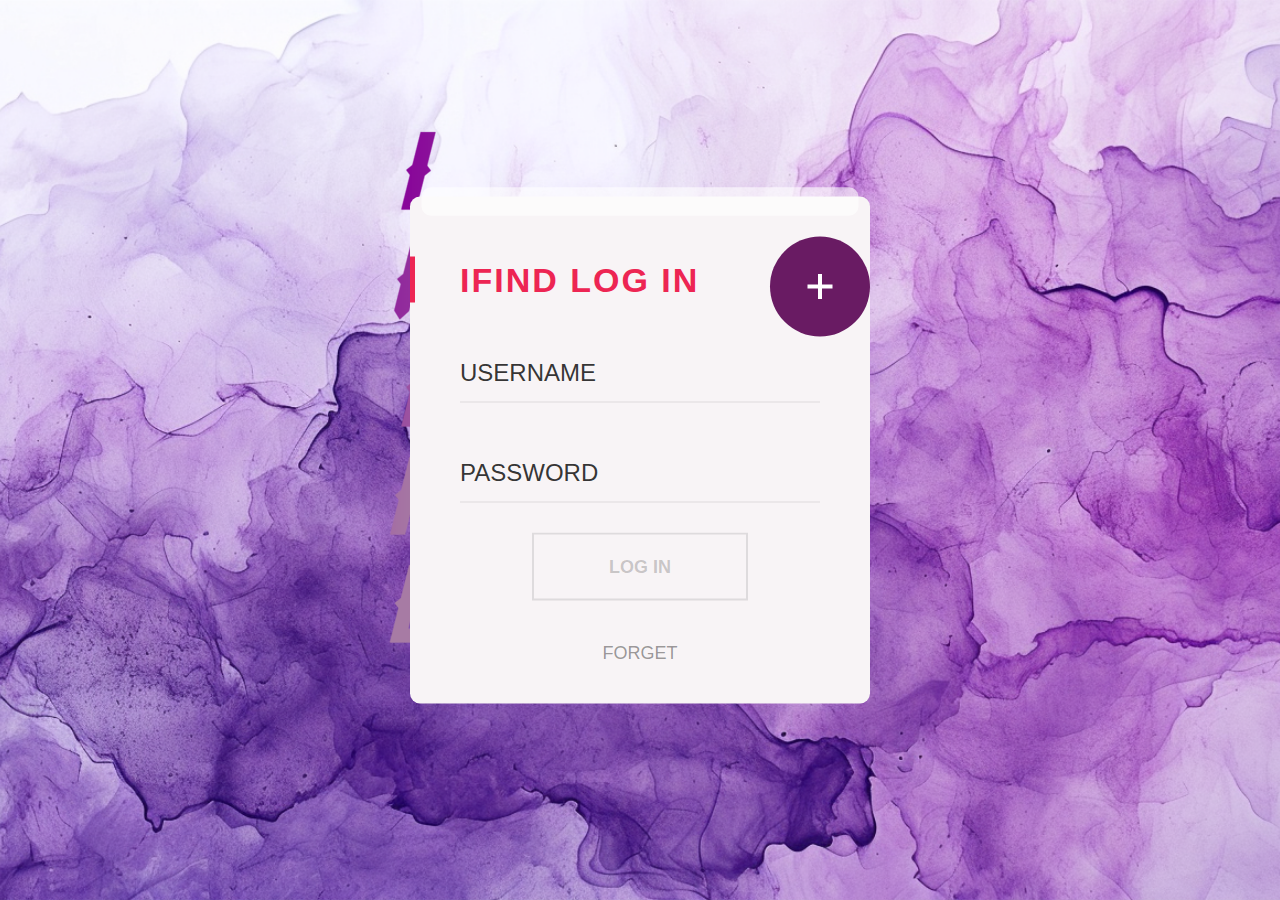
==== index.html @ 1aa24431 "update" ====
<!DOCTYPE html>
<html >
<head>
  <meta charset="UTF-8">
   <title>登录界面</title>

   <meta name="keywords" content="注册登录界面" />

<link type="text/css" rel="stylesheet" href="css/style.css">
<!-- <script src ="https://unpkg.com/vue@next"></script> -->
</head>

<body>
   <img src="images/logo.png" alt="Logo" class="logo">
  <div class="materialContainer">
   <div class="box">
      <div class="title">IFIND
         LOG IN
      </div>
      <div class="input">
         <label for="name">USERNAME</label>
         <input type="text" name="name" id="name" required>
         <span class="spin"></span>
      </div>
      <div class="input">
         <label for="pass">PASSWORD</label>
         <input type="password" name="pass" id="pass" required>
         <span class="spin"></span>
      </div>
      <div class="button login">
         <button><span>LOG IN</span> <i class="fa fa-check"></i></button>
      </div>
      <a href="forget/index.html" class="pass-forgot">FORGET</a>
   </div>
   <div class="overbox">
      <div class="material-button alt-2"><span class="shape"></span></div>
      <div class="title">REGESTER</div>
      <div class="input">
         <label for="regname">USERNAME</label>
         <input type="text" name="regname" id="regname">
         <span class="spin"></span>
      </div>
      <div class="input">
         <label for="regpass">PASSWORD</label>
         <input type="password" name="regpass" id="regpass">
         <span class="spin"></span>
      </div>
      <div class="input">
         <label for="reregpass">Email</label>
         <input type="password" name="reregpass" id="reregpass">
         <span class="spin"></span>
      </div>
      <div class="button" id="register">
         <button><span>Complete</span></button>
      </div>
   </div>
</div>
<script type="text/javascript" src='js/jquery-1.10.2.min.js'></script>
<script type="text/javascript" src="js/index.js"></script>
</body>
</html>
---- css/style.css ----
.box {
   position: relative;
   top: 0;
   opacity: 1;
   float: left;
   padding: 60px 50px 40px 50px;
   width: 100%;
   background: #f8f4f6;
   border-radius: 10px;
   transform: scale(1);
   -webkit-transform: scale(1);
   -ms-transform: scale(1);
   z-index: 5;
}
.logo {
   position: absolute;
   top: 100px; /* 调整上下偏移量 */
   left: 20px; /* 调整左右偏移量 */
   
}

.box.back {
   transform: scale(.95);
   -webkit-transform: scale(.95);
   -ms-transform: scale(.95);
   top: -20px;
   opacity: .8;
   z-index: -1;
}

.box:before {
   content: "";
   width: 100%;
   height: 30px;
   border-radius: 10px;
   position: absolute;
   top: -10px;
   background: rgba(255, 255, 255, .6);
   left: 0;
   transform: scale(.95);
   -webkit-transform: scale(.95);
   -ms-transform: scale(.95);
   z-index: -1;
}

.overbox .title {
   color: #fff;
}

.overbox .title:before {
   background: #fff;
}

.title {
   width: 100%;
   float: left;
   line-height: 46px;
   font-size: 34px;
   font-weight: 700;
   letter-spacing: 2px;
   color: #ED2553;
   position: relative;
}

.title:before {
   content: "";
   width: 5px;
   height: 100%;
   position: absolute;
   top: 0;
   left: -50px;
   background: #ED2553;
}

.input,
.input label,
.input input,
.input .spin,
.button,
.button button .button.login button i.fa,
.material-button .shape:before,
.material-button .shape:after,
.button.login button {
   transition: 300ms cubic-bezier(.4, 0, .2, 1);
   -webkit-transition: 300ms cubic-bezier(.4, 0, .2, 1);
   -ms-transition: 300ms cubic-bezier(.4, 0, .2, 1);
}

.material-button,
.alt-2,
.material-button .shape,
.alt-2 .shape,
.box {
   transition: 400ms cubic-bezier(.4, 0, .2, 1);
   -webkit-transition: 400ms cubic-bezier(.4, 0, .2, 1);
   -ms-transition: 400ms cubic-bezier(.4, 0, .2, 1);
}

.input,
.input label,
.input input,
.input .spin,
.button,
.button button {
   width: 100%;
   float: left;
}

.input,
.button {
   margin-top: 30px;
   height: 70px;
}

.input,
.input input,
.button,
.button button {
   position: relative;
}

.input input {
   height: 60px;
   top: 10px;
   border: none;
   background: transparent;
}

.input input,
.input label,
.button button {
   font-family: 'Microsoft YaHei','Lantinghei SC','Open Sans',Arial,'Hiragino Sans GB','STHeiti','WenQuanYi Micro Hei','SimSun',sans-serif;
   font-size: 24px;
   color: rgba(0, 0, 0, 0.8);
   font-weight: 300;
}

.input:before,
.input .spin {
   width: 100%;
   height: 1px;
   position: absolute;
   bottom: 0;
   left: 0;
}

.input:before {
   content: "";
   background: rgba(0, 0, 0, 0.1);
   z-index: 3;
}

.input .spin {
   background: #ED2553;
   z-index: 4;
   width: 0;
}

.overbox .input .spin {
   background: rgba(255, 255, 255, 1);
}

.overbox .input:before {
   background: rgba(255, 255, 255, 0.5);
}

.input label {
   position: absolute;
   top: 10px;
   left: 0;
   z-index: 2;
   cursor: pointer;
   line-height: 60px;
}

.button.login {
   width: 60%;
   left: 20%;
}

.button.login button,
.button button {
   width: 100%;
   line-height: 64px;
   left: 0%;
   background-color: transparent;
   border: 2px solid rgba(0, 0, 0, 0.1);
   font-weight: 900;
   font-size: 18px;
   color: rgba(0, 0, 0, 0.2);
}

.button.login {
   margin-top: 30px;
}

.button {
   margin-top: 20px;
}

.button button {
   background-color: #fff;
   color: #ED2553;
   border: none;
}

.button.login button.active {
   border: 3px solid transparent;
   color: #fff !important;
}

.button.login button.active span {
   opacity: 0;
   transform: scale(0);
   -webkit-transform: scale(0);
   -ms-transform: scale(0);
}

.button.login button.active i.fa {
   opacity: 1;
   transform: scale(1) rotate(-0deg);
   -webkit-transform: scale(1) rotate(-0deg);
   -ms-transform: scale(1) rotate(-0deg);
}

.button.login button i.fa {
   width: 100%;
   height: 100%;
   position: absolute;
   top: 0;
   left: 0;
   line-height: 60px;
   transform: scale(0) rotate(-45deg);
   -webkit-transform: scale(0) rotate(-45deg);
   -ms-transform: scale(0) rotate(-45deg);
}

.button.login button:hover {
   color: #ED2553;
   border-color: #ED2553;
}

.button {
   margin: 40px 0;
   overflow: hidden;
   z-index: 2;
}

.button button {
   cursor: pointer;
   position: relative;
   z-index: 2;
}

.pass-forgot {
   width: 100%;
   float: left;
   text-align: center;
   color: rgba(0, 0, 0, 0.4);
   font-size: 18px;
}

.click-efect {
   position: absolute;
   top: 0;
   left: 0;
   background: #ED2553;
   border-radius: 50%;
}

.overbox {
   width: 100%;
   height: 100%;
   position: absolute;
   top: 0;
   left: 0;
   overflow: inherit;
   border-radius: 10px;
   padding: 60px 50px 40px 50px;
}

.overbox .title,
.overbox .button,
.overbox .input {
   z-index: 111;
   position: relative;
   color: #fff !important;
   display: none;
}

.overbox .title {
   width: 80%;
}

.overbox .input {
   margin-top: 20px;
}

.overbox .input input,
.overbox .input label {
   color: #fff;
}

.overbox .material-button,
.overbox .material-button .shape,
.overbox .alt-2,
.overbox .alt-2 .shape {
   display: block;
}

.material-button,
.alt-2 {
   width: 100px;
   height: 100px;
   border-radius: 50%;
   background: #691b63;
   position: absolute;
   top: 40px;
   right: 0px;
   cursor: pointer;
   z-index: 100;
   transform: translate(0%, 0%);
   -webkit-transform: translate(0%, 0%);
   -ms-transform: translate(0%, 0%);
}

.material-button .shape,
.alt-2 .shape {
   position: absolute;
   top: 0;
   right: 0;
   width: 100%;
   height: 100%;
}

.material-button .shape:before,
.alt-2 .shape:before,
.material-button .shape:after,
.alt-2 .shape:after {
   content: "";
   background: #fff;
   position: absolute;
   top: 50%;
   left: 50%;
   transform: translate(-50%, -50%) rotate(360deg);
   -webkit-transform: translate(-50%, -50%) rotate(360deg);
   -ms-transform: translate(-50%, -50%) rotate(360deg);
}

.material-button .shape:before,
.alt-2 .shape:before {
   width: 25px;
   height: 4px;
}

.material-button .shape:after,
.alt-2 .shape:after {
   height: 25px;
   width: 4px;
}

.material-button.active,
.alt-2.active {
   top: 50%;
   right: 50%;
   transform: translate(50%, -50%) rotate(0deg);
   -webkit-transform: translate(50%, -50%) rotate(0deg);
   -ms-transform: translate(50%, -50%) rotate(0deg);
}

body {
   background-image: url(../images/bg.png);
   background-position: center;
   background-size: cover;
   background-repeat: no-repeat;
   min-height: 100vh;
   font-family: 'Microsoft YaHei','Lantinghei SC','Open Sans',Arial,'Hiragino Sans GB','STHeiti','WenQuanYi Micro Hei','SimSun',sans-serif;
}

body,
html {
   overflow: hidden;
}

.materialContainer {
   width: 100%;
   max-width: 460px;
   position: absolute;
   top: 50%;
   left: 50%;
   transform: translate(-50%, -50%);
   -webkit-transform: translate(-50%, -50%);
   -ms-transform: translate(-50%, -50%);
}

*,
*:after,
*::before {
   -webkit-box-sizing: border-box;
   -moz-box-sizing: border-box;
   box-sizing: border-box;
   margin: 0;
   padding: 0;
   text-decoration: none;
   list-style-type: none;
   outline: none;
}
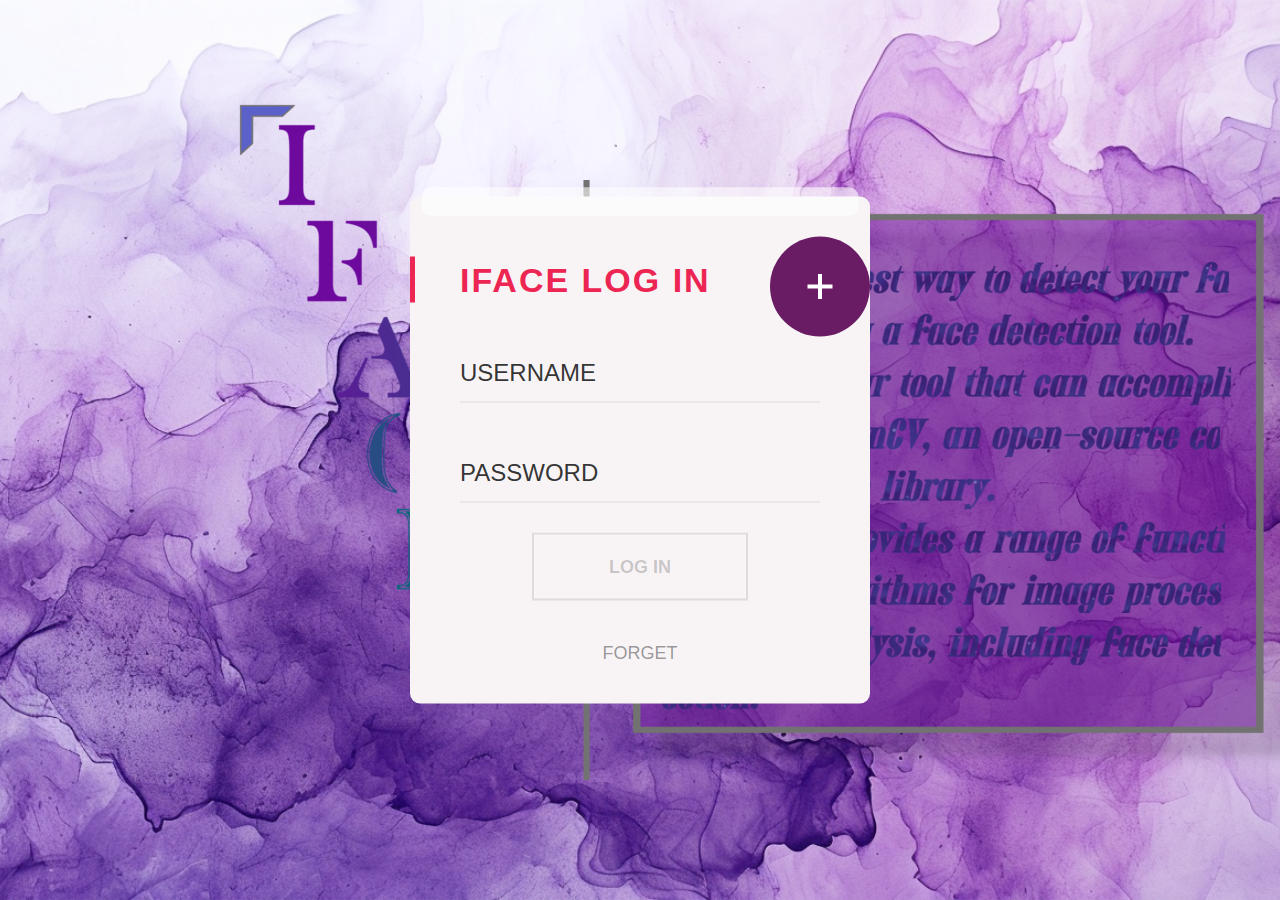
==== commit 5e12b522: "update" ====
--- a/index.html
+++ b/index.html
@@ -12,9 +12,10 @@
 
 <body>
    <img src="images/logo.png" alt="Logo" class="logo">
+   <img src="images/draft.png" alt="DRAFT" class="draft">
   <div class="materialContainer">
    <div class="box">
-      <div class="title">IFIND
+      <div class="title">IFACE
          LOG IN
       </div>
       <div class="input">
--- a/css/style.css
+++ b/css/style.css
@@ -15,8 +15,14 @@
 .logo {
    position: absolute;
    top: 100px; /* 调整上下偏移量 */
-   left: 20px; /* 调整左右偏移量 */
+   left: 200px; /* 调整左右偏移量 */
    
+}
+
+.draft {
+   position: absolute;
+   top: 180px; /* 调整上下偏移量 */
+   right: -50px; /* 调整左右偏移量 */
 }
 
 .box.back {
